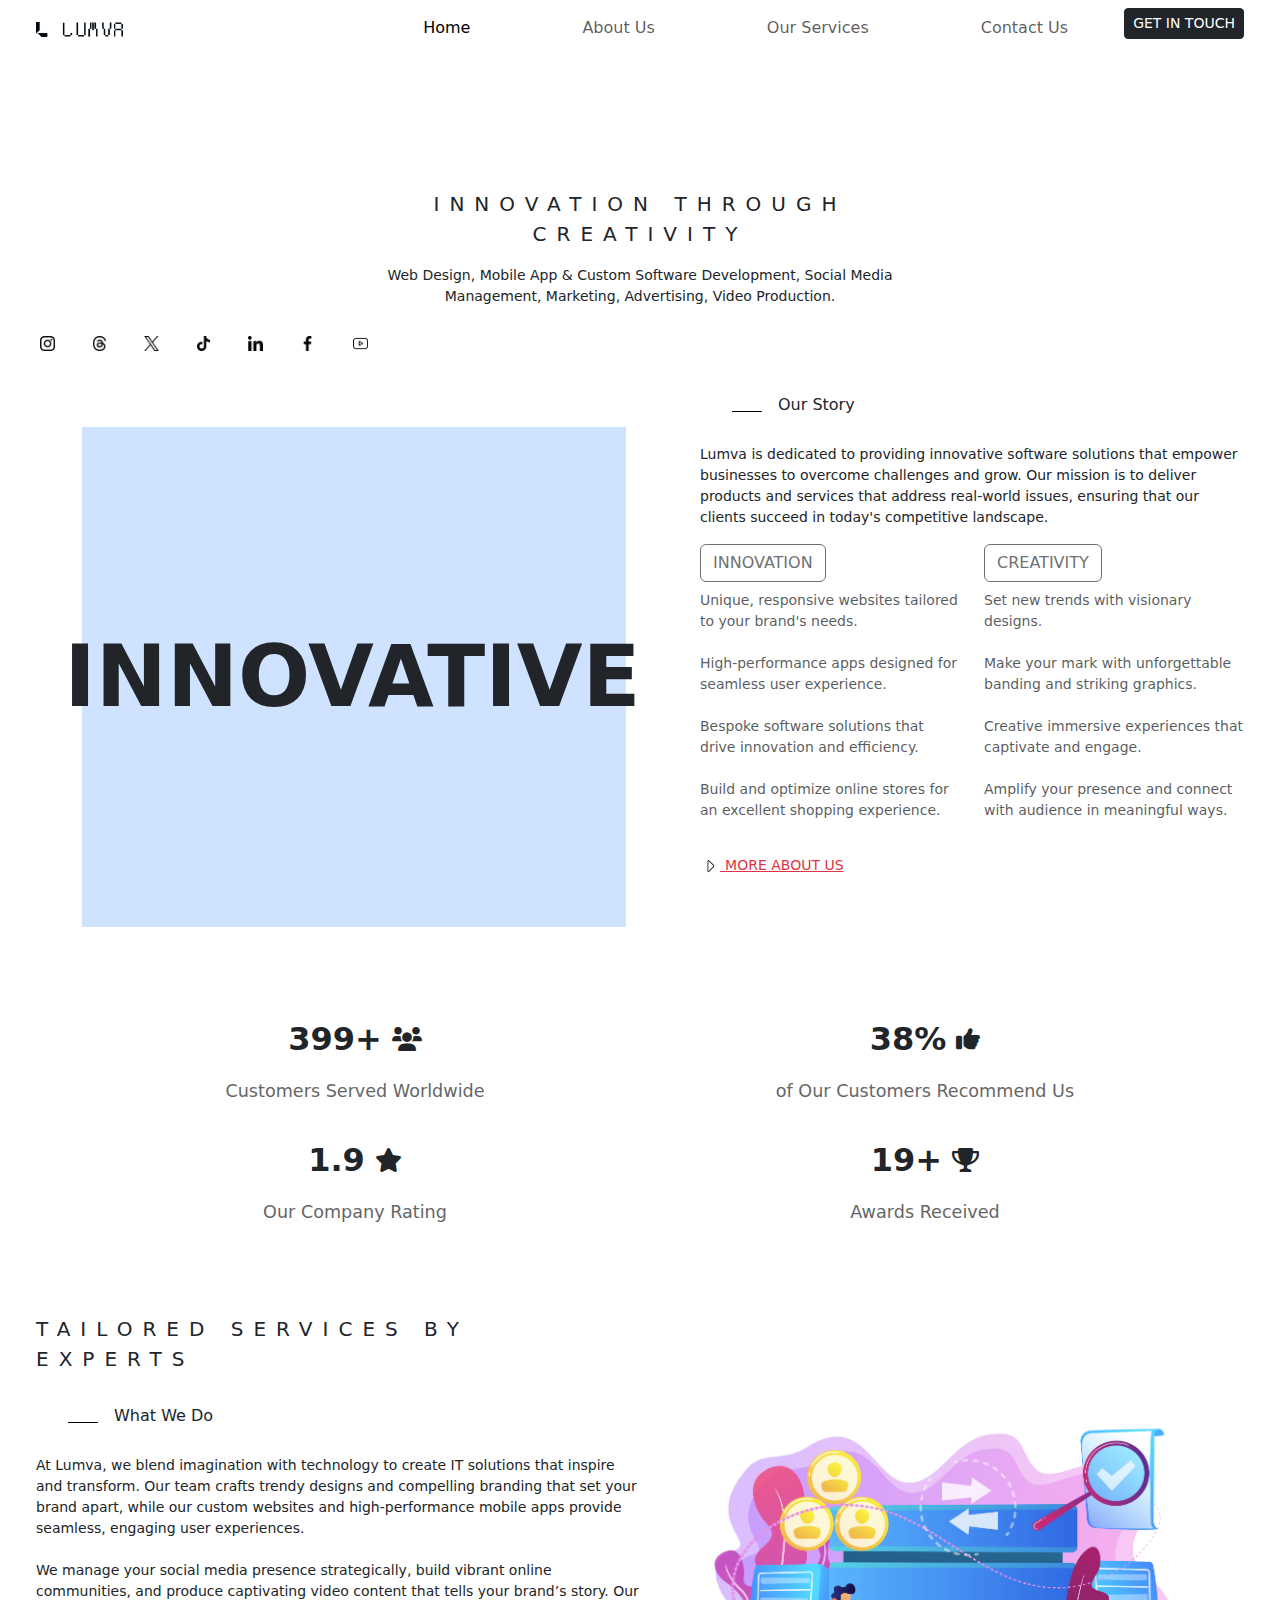
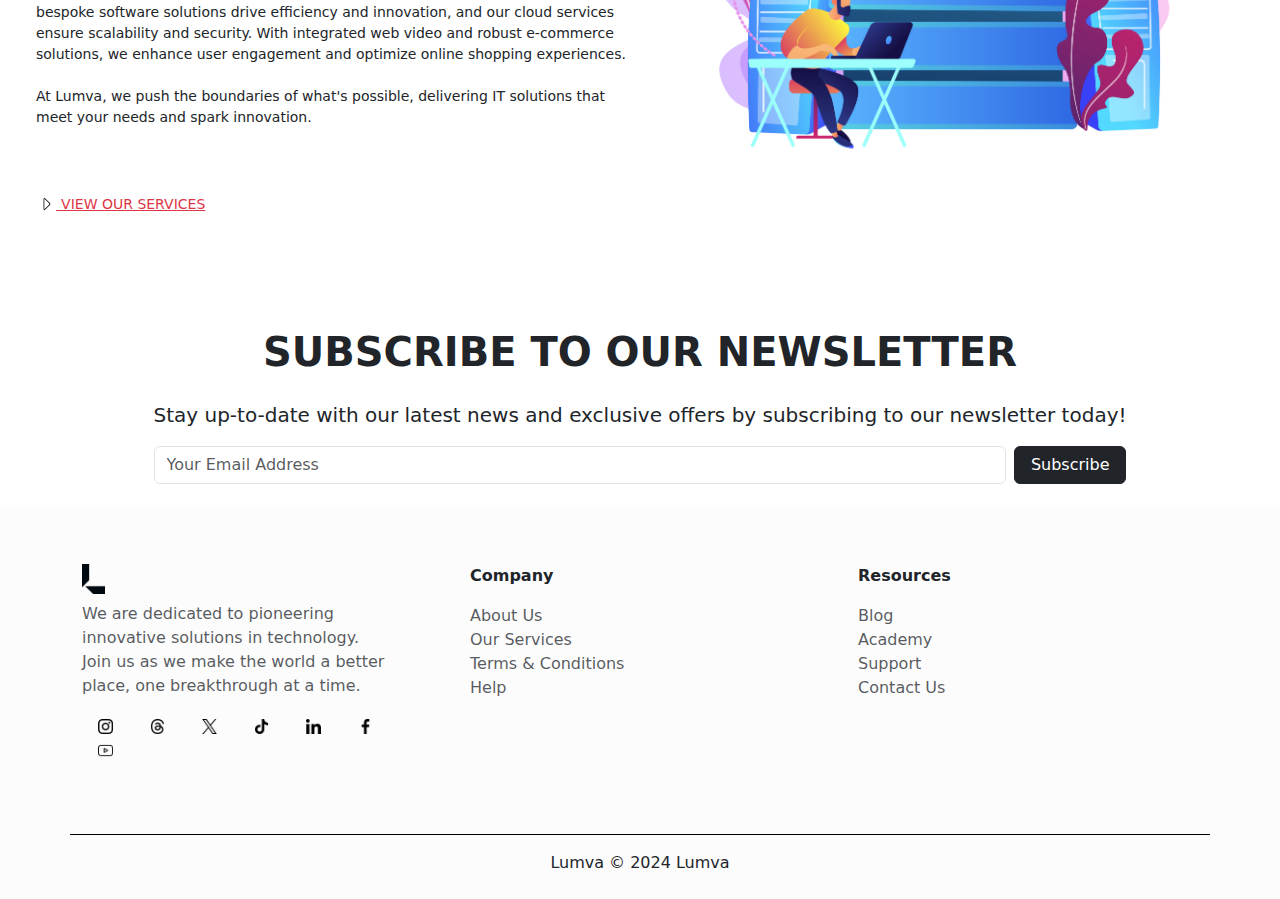
==== index.html @ ee1da712 "Lumva" ====
<!DOCTYPE html>
<html lang="en">
<head>
    <meta charset="UTF-8">
    <meta name="viewport" content="width=device-width, initial-scale=1.0">
    <link rel="stylesheet" href="bootstrap.min.css">
    <link href="https://fonts.googleapis.com/css2?family=Poppins:wght@600&display=swap" rel="stylesheet">
    <link rel="stylesheet" href="https://cdnjs.cloudflare.com/ajax/libs/font-awesome/6.0.0-beta3/css/all.min.css">
    <link rel="stylesheet" href="style.css">
    <title>Lumva</title>
</head>
<body>
    <!--navbar-->
    <div class="container-fluid px-sm-4 mb-2">
      <nav class="navbar navbar-expand-lg bg-white fixed-top px-md-4">
        <div class="container-fluid ">
          <a class="navbar-brand" href="index.html">
            <img src="assets/logo and name.png" alt="brand name and logo" height="15">
          </a>
          <button class="navbar-toggler" type="button" data-bs-toggle="collapse" data-bs-target="#navbarNavDropdown" aria-controls="navbarNavDropdown" aria-expanded="false" aria-label="Toggle navigation">
            <span class="navbar-toggler-icon"></span>
          </button>
          <div class="collapse navbar-collapse" id="navbarNavDropdown">
            <ul class="navbar-nav ms-auto">
              <li class="nav-item px-5">
                <a class="nav-link active" aria-current="page" href="index.html">Home</a>
              </li>
              <li class="nav-item px-5">
                <a class="nav-link" href="about-us.html">About Us</a>
              </li>
              <li class="nav-item px-5">
                <a class="nav-link" href="our-services.html">Our Services</a>
              </li>
              <li class="nav-item px-5">
                <a class="nav-link" href="contact-us.html">Contact Us</a>
              </li>
              <li class="nav-item">
                <button type="button" class="btn btn-dark btn-sm mx-auto d-block" data-bs-toggle="modal" data-bs-target="#staticBackdrop">GET IN TOUCH</button>
              </li>
            </ul>
          </div>
        </div>
      </nav>
    </div>
      <!--showcase-->
    <div class="container-fluid overflow-hidden d-flex justify-content-center video-container">
      <div class="row justify-content-center">
        <div class="col-12">
          <video autoplay loop muted>
            <source src="video/awake.mp4" >
          </video>
        </div>
      </div>
    </div>
      <!--intro-->
    <div class="container-fluid  px-2 bg-white">
        <div class="row  justify-content-center text-center">
            <div class="col-6">
                <div class="container pb-2 pt-4">
                    <p class= "letter-spaced lead pb-0">INNOVATION THROUGH CREATIVITY</p>
                    <p class="small">Web Design, Mobile App & Custom Software Development, Social Media Management, Marketing, Advertising, Video Production.</p>
                </div>
            </div>
        </div>
    </div>
      <!--social media links-->
    <div class="container-fluid px-4">
        <div>
          <a href="https://www.instagram.com/trylumva?igsh=ODczd3Z4dXUzbmZ5&utm_source=qr" target="_blank"><img src="assets/instagram.png" alt="" height="15" class="mx-3"></a>
          <a href="https://www.threads.net/@trylumva?xmt=AQGzR6qqSWVgj0w0QGnYTeWyoGeL_ZUQqvlwGbc116IPmMg" target="_blank"><img src="assets/threads.png" alt="" height="15" class="mx-3"></a>
          <a href="https://x.com/trylumva?s=21" target="_blank"><img src="assets/twitter.png" alt="" height="15" class="mx-3"></a>
          <a href="" target="_blank"><img src="assets/tik-tok.png" alt=""height="15" class="mx-3"></a>
          <a href="" target="_blank"><img src="assets/linkedin.png" alt="" height="15" class="mx-3"></a>
          <a href="" target="_blank"><img src="assets/facebook.png" alt="" height="15" class="mx-3"></a>
          <a href="" target="_blank"><img src="assets/youtube.png" alt="" height="15"class="mx-3"></a>
        </div>
    </div>
    <!--about-us-->
    <div class="container-fluid p-4">
      <div class="row g-1">
        <div class="col-md  p-5 d-flex">
          <div class="container-fluid">
            <div id="wordContainer" class="bg-primary-subtle">
              <div class="container">
                <span id="word1" class="word text-dark fw-bolder"></span>
                <span id="word2" class="word text-dark fw-bolder"></span>
              </div>
            </div>
          </div>
        </div>
        <div class="col-md">
          <div class="container-fluid">
            <div class="d-flex p-3">
              <div class="line m-3"></div>
              <h6 class="m-0">Our Story</h6>
            </div>
            <div>
              <p class="small">Lumva is dedicated to providing innovative software solutions that empower businesses to overcome challenges and grow. Our mission is to deliver products and services that address real-world issues, ensuring that our clients succeed in today's competitive landscape.</p>
            </div>
            <div class="row">
              <div class="col first-home-ani">
                <button type="button" class="btn btn-outline disabled">INNOVATION</button>
                <P class="small text-muted py-2">
                  Unique, responsive websites tailored to your brand's needs. <br><br>
                  High-performance apps designed for seamless user experience. <br><br>
                  Bespoke software solutions that drive innovation and efficiency. <br><br>
                  Build and optimize online stores for an excellent shopping experience.
                </P>
              </div>
              <div class="col second-home-ani">
                <button type="button" class="btn btn-outline disabled">CREATIVITY</button>
                <P class="small text-muted py-2">
                  Set new trends with visionary designs. <br><br>
                  Make your mark with unforgettable banding and striking graphics. <br><br>
                  Creative immersive experiences that captivate and engage. <br><br>
                  Amplify your presence and connect with audience in meaningful ways.
                </P>
              </div>
            </div>
            <div class="py-2">
                  <a href="about-us.html" class="link-danger link-offset-2"><img src="assets/caret-right.png" alt="" height="20">
                    <p class="small d-inline">
                      MORE ABOUT US
                    </p>
                  </a>
            </div>
          </div>
        </div>
      </div>
    </div>
    <!--numbers-->
    <div class="container pb-5">
      <div class="row">
          <div class="col-lg-6 col-md-6 col-sm-12 stat py-3">
              <div class="stat-content">
                  <div class="number" data-target="1000">0</div><div class="symbol">+</div>
                  <i class="fas fa-users"></i>
              </div>
              <div class="stat-divider"></div>
              <div class="description">Customers Served Worldwide</div>
          </div>
          <div class="col-lg-6 col-md-6 col-sm-12 stat py-3">
              <div class="stat-content">
                  <div class="number" data-target="97">0</div><div class="symbol">%</div>
                  <i class="fas fa-thumbs-up"></i>
              </div>
              <div class="stat-divider"></div>
              <div class="description">of Our Customers Recommend Us</div>
          </div>
      </div>
      <div class="row">
          <div class="col-lg-6 col-md-6 col-sm-12 stat py-3">
              <div class="stat-content">
                  <div class="number" data-target="4.8">0</div>
                  <i class="fas fa-star"></i>
              </div>
              <div class="stat-divider"></div>
              <div class="description">Our Company Rating</div>
          </div>
          <div class="col-lg-6 col-md-6 col-sm-12 stat py-3">
              <div class="stat-content">
                  <div class="number" data-target="50">0</div><div class="symbol">+</div>
                  <i class="fas fa-trophy"></i>
              </div>
              <div class="stat-divider"></div>
              <div class="description">Awards Received</div>
          </div>
      </div>
    </div>
    <!--our services-->
    <div class="container-fluid">
      <div class="row g-0 p-4">
        <div class="col-md">
          <p class="lead letter-spaced">TAILORED SERVICES BY EXPERTS</p>
          <div class="d-flex p-3">
            <div class="line m-3"></div>
            <h6 class="m-0">What We Do</h6>
          </div>
          <p class="small">At Lumva, we blend imagination with technology to create IT solutions that inspire and transform. Our team crafts trendy designs and compelling branding that set your brand apart, while our custom websites and high-performance mobile apps provide seamless, engaging user experiences.
          <br><br>
          We manage your social media presence strategically, build vibrant online communities, and produce captivating video content that tells your brand’s story. Our bespoke software solutions drive efficiency and innovation, and our cloud services ensure scalability and security. With integrated web video and robust e-commerce solutions, we enhance user engagement and optimize online shopping experiences.
          <br><br>
          At Lumva, we push the boundaries of what's possible, delivering IT solutions that meet your needs and spark innovation.</p>
          <div class="py-5">
            <a href="our-services.html" class="link-danger link-offset-3"><img src="assets/caret-right.png" alt="" height="20">
              <p class="small d-inline">
                VIEW OUR SERVICES
              </p>
              </a>
          </div>
        </div>
        <div class="col-md my-auto">
          <img src="assets/tech.jpg" alt="" class="img-fluid">
        </div>
      </div>
    </div>
    <!--blogs and posts-->


    
    
    <!--modals-->
    <!--get in touch-->
  <div class="modal fade" id="staticBackdrop" data-bs-backdrop="static" data-bs-keyboard="false" tabindex="-1" aria-labelledby="staticBackdropLabel" aria-hidden="true">
    <div class="modal-dialog">
      <div class="modal-content">
        <div class="modal-header">
          <img src="assets/name.png" alt="brand name" height="20">
          <button type="button" class="btn-close" data-bs-dismiss="modal" aria-label="Close"></button>
        </div>
        <div class="modal-body">
          <p class="lead">Have a project idea?</p> 
          <p class="h3 text-dark">Let's discuss it together.</p>
          <p class="small">We're always open to new opportunities. Feel free to drop me a line if having any question or projects.</p>

          <div class="row mb-3">
            <div class="col">
              <label for="first-name" class="form-label">First name:</label>
              <input type="text" class="form-control" id="first-name" placeholder="First name" required>
            </div>
            <div class="col">
              <label for="last-name" class="form-label">Last name:</label>
              <input type="text" class="form-control" id="last-name" placeholder="Last name" required>
            </div>
          </div>

          <label for="GIT-email" class="form-label">Your Email Address:</label>
          <input type="email" class="form-control" id="GIT-email" placeholder="e.g lumva@example.com" required>

          <div class="mb-3">
            <label for="GIT-message" class="form-label">Your Message:</label>
            <textarea class="form-control" id="GIT-message" rows="3" required></textarea>
          </div>

          <div class="form-check">
            <input class="form-check-input" type="checkbox" value="" id="checkbox" required>
            <label class="form-check-label" for="checkbox">
              By clicking the button you agree to our terms and conditions.
            </label>
          </div>
        </div>
        <div class="modal-footer">
          <button type="button" class="btn btn-dark px-5">Send Message</button>
        </div>
      </div>
    </div>
  </div>
  <!--newsletter-->
        <div class="modal fade" id="newsletter-modal" data-bs-backdrop="static" data-bs-keyboard="false" tabindex="-1" aria-labelledby="newsletter-modalLabel" aria-hidden="true">
          <div class="modal-dialog">
            <div class="modal-content">
              <div class="modal-header">
                <button type="button" class="btn-close" data-bs-dismiss="modal" aria-label="Close"></button>
              </div>
              <p class="lead text-center pt-5">SUBSCRIBE TO OUR NEWSLETTER!</p>
              <div class="modal-body">
                <div class="row align-content-center justify-content-evenly">
                  <div class="col-5 pt-2">
                    <img src="assets/newsletter.jpg" alt="" class="img-fluid">
                  </div>
                  <div class="col-7">
                    <p class="small text-muted">Subscribe to our newsletter and don't miss any news. <br>
                      Get special offers, discounts, promotions and more. <br>
                      Our newsletter is sent once a week, on fridays.
                    </p>
                    <label for="newsletter-email" class="form-label">Your Email Address:</label>
                    <input type="email" class="form-control" id="newsletter-email" placeholder="e.g lumva@example.com">
                  </div>
                </div>
              </div>
              <div class="modal-footer">
                <button type="button" class="btn btn-dark">Subscribe</button>
              </div>
            </div>
          </div>
        </div>

        <div class="container d-flex justify-content-center text-center py-4">
          <div class="flex-column">
            <h1 class="fw-bolder text-dark py-3">
              SUBSCRIBE TO OUR NEWSLETTER
            </h1>
            <p class="lead">
              Stay up-to-date with our latest news and exclusive offers by subscribing to our newsletter today!
            </p>
              <div class="input-container d-flex">
                  <input type="email" class="form-control" placeholder="Your Email Address">
                  <button type="button" class="btn btn-dark ms-2 px-3">Subscribe</button>
              </div>   
          </div>     
        </div>

  <!--footer-->
  <div class="container-fluid py-2 bg-light-subtle text-dark">
    <div class="container text-center-md">
      <div class="row g-5 py-5">
          <div class="col-md">
              <img class="mb-2" src="assets/logo.png" alt="brand logo" height="30">
              <p class="text-muted">We are dedicated to pioneering innovative solutions in technology. <br>Join us as we make the world a better place, one breakthrough at a time.</p>
              <div>
                <a href="https://www.instagram.com/trylumva?igsh=ODczd3Z4dXUzbmZ5&utm_source=qr" target="_blank"><img src="assets/instagram.png" alt="" height="15" class="mx-3"></a>
                <a href="https://www.threads.net/@trylumva?xmt=AQGzR6qqSWVgj0w0QGnYTeWyoGeL_ZUQqvlwGbc116IPmMg" target="_blank"><img src="assets/threads.png" alt="" height="15" class="mx-3"></a>
                <a href="https://x.com/trylumva?s=21" target="_blank"><img src="assets/twitter.png" alt="" height="15" class="mx-3"></a>
                <a href="" target="_blank"><img src="assets/tik-tok.png" alt=""height="15" class="mx-3"></a>
                <a href="" target="_blank"><img src="assets/linkedin.png" alt="" height="15" class="mx-3"></a>
                <a href="" target="_blank"><img src="assets/facebook.png" alt="" height="15" class="mx-3"></a>
                <a href="" target="_blank"><img src="assets/youtube.png" alt="" height="15"class="mx-3"></a>
              </div>
          </div>
          <div class="col-md">
              <p class="fw-bolder text-dark">Company</p>
              <div class="links">
                <a href="about-us.html" class="text-muted">About Us</a><br>
                <a href="our-services.html" class="text-muted">Our Services</a><br>
                <a href="" class="text-muted">Terms & Conditions</a><br>
                <a href="" class="text-muted">Help</a>
              </div>
          </div>
          <div class="col-md">
              <p class="fw-bolder text-dark">Resources</p>
              <div class="links">
                <a href="" class="text-muted">Blog</a><br>
                <a href="" class="text-muted">Academy</a><br>
                <a href="" class="text-muted">Support</a><br>
                <a href="" class="text-muted">Contact Us</a>
              </div>
          </div>
      </div>
    </div>
    <div class="container text-dark text-center mt-4 copyright">
      <p class="pt-3">Lumva &copy; 2024 Lumva</p>
    </div>
  </div>

    <script src="bootstrap.bundle.min.js"></script>
    <script src="script.js"></script>
    
</body>
</html>
---- style.css ----
.letter-spaced{
    letter-spacing:10px;
}
.line{
  width: 30px;
  height: 1px;
  background-color: black;
}
.video-container{
  width: 100%;
  max-height: 80vh;
}
.image-container {
  position: relative;
  display: inline-block;
  overflow: hidden;
}

.image-container img {
  width: 100%;
  max-height: 100vh;
}
.sec-img {
  width: 100%;
  max-height: 100vh;
}

#wordContainer {
  position: relative;
  width: 100%;
  height: 500px; 
}

.word {
  position: absolute;
  width: 95%;
  height: 100%;
  display: flex;
  align-items: center;
  justify-content: center;
  font-size: 85px;
  opacity: 0;
  transition: opacity 0.5s;
}
.word.show {
  opacity: 1;
}

.stat {
  text-align: center;
  transition: all 0.3s ease;
}
.number, .symbol {
  font-size: 2em;
  font-weight: bold;
  display: inline;
}
.description {
  margin-top: 15px;
  font-size: 1.1em;
  color: #666;
}
.stat-content {
  display: flex;
  justify-content: center;
  align-items: center;
}
.stat-content i {
  margin-left: 10px; /* Space between number/symbol and icon */
  font-size: 1.5em; /* Adjust icon size */
}

.service-item {
  cursor: pointer;
  margin: 10px 0;
}

.service-item.active {
  color: red;
}

.service-description {
  display: none;
}

.service-description.active {
  display: block;
}


@media (min-width: 768px) {
  .service-item {
      border: none;
      font-size: 1.5rem;
  }

  .col-md-8 {
      border-left: 1px solid #000;
  }
  .contact-left {
    border-left: 1px solid #000;
  }
}

.copyright{
  border-top: 1px solid black;
}
.links > a {
  text-decoration: none;
  color: black;
}
.first-home-ani {
  transform: translateY(100%);
  transition: transform 0.5s ease-in-out;
}

.first-home-ani {
  transform: translateY(0);
}
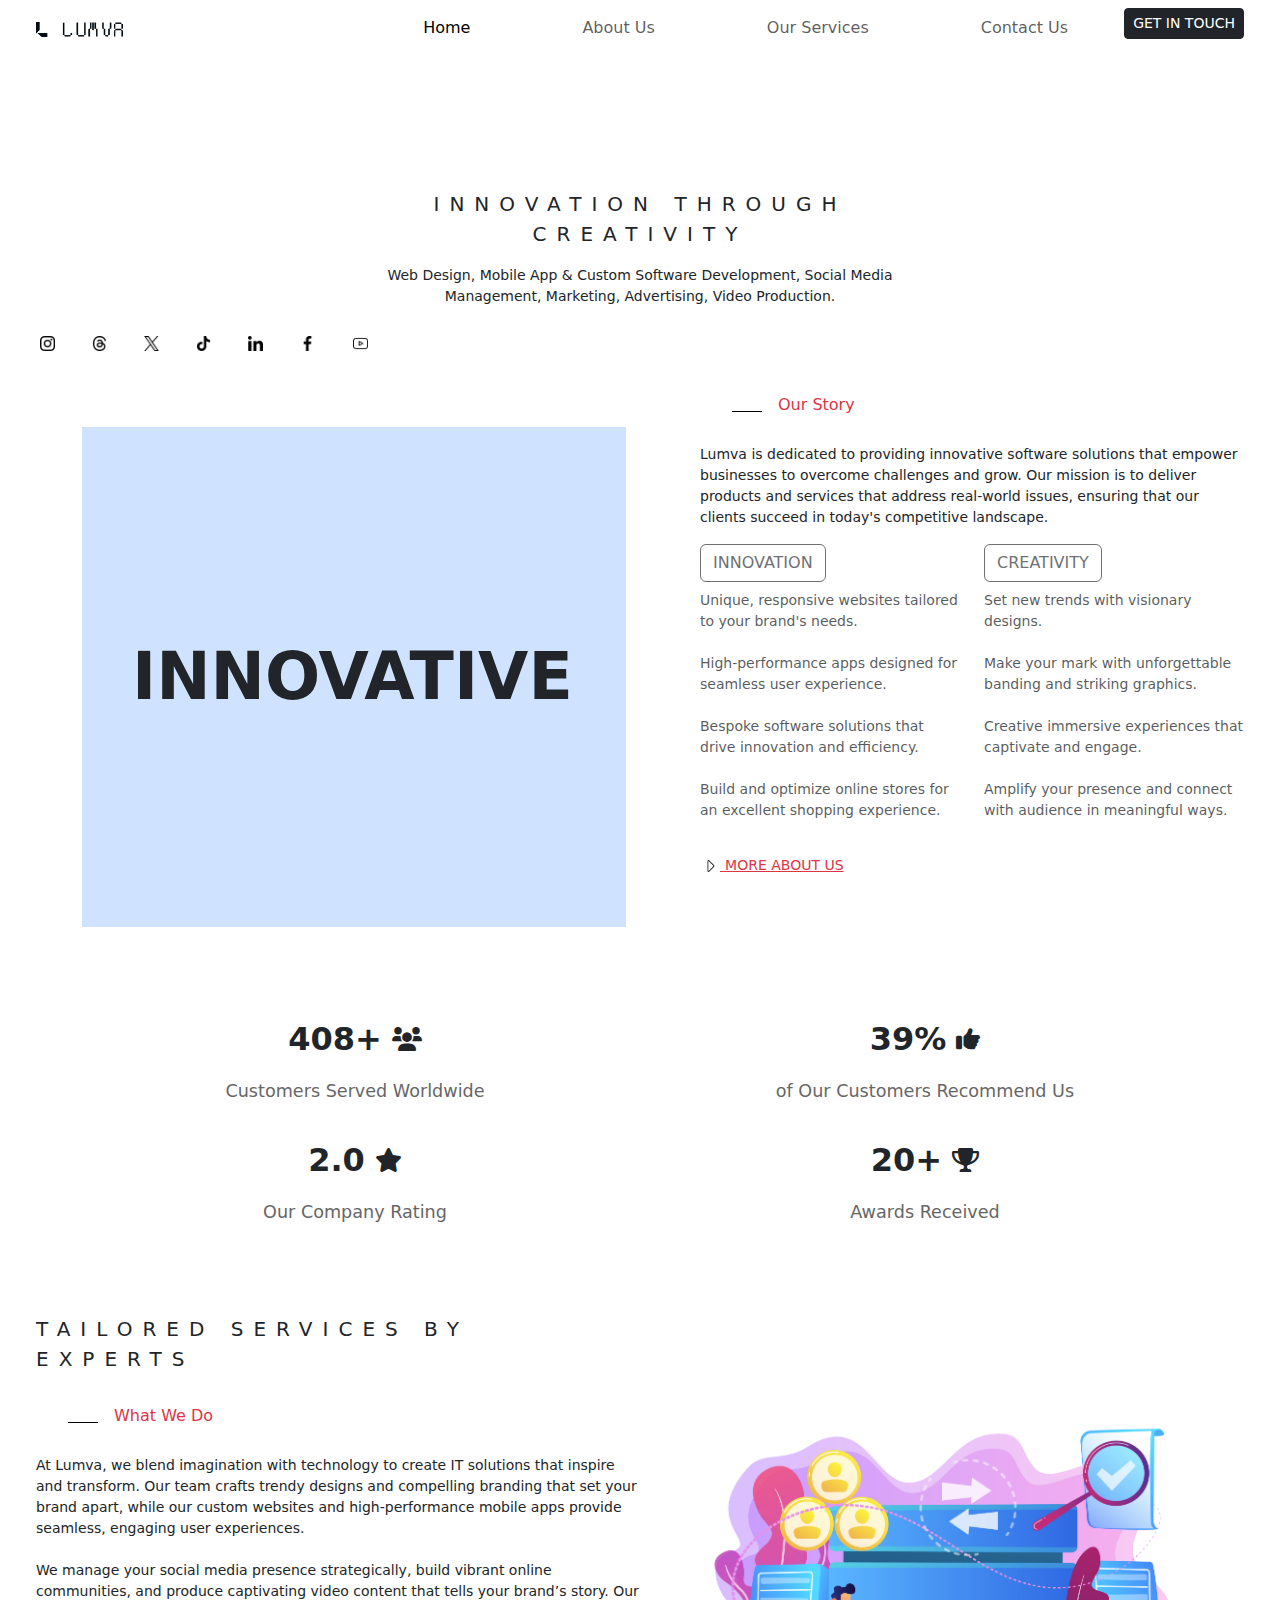
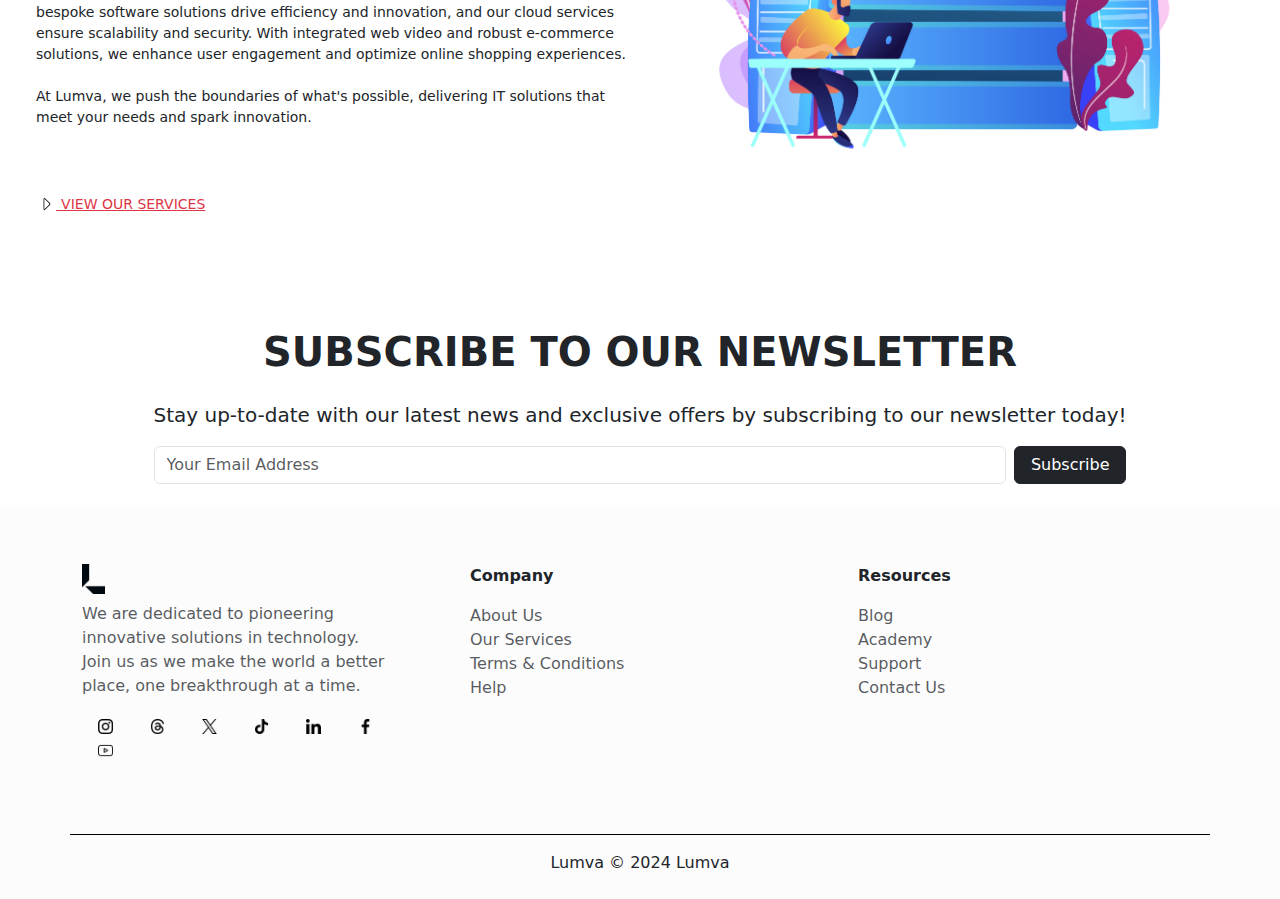
==== commit cabf8f95: "Lumva" ====
--- a/index.html
+++ b/index.html
@@ -92,7 +92,7 @@
           <div class="container-fluid">
             <div class="d-flex p-3">
               <div class="line m-3"></div>
-              <h6 class="m-0">Our Story</h6>
+              <h6 class="m-0 text-danger">Our Story</h6>
             </div>
             <div>
               <p class="small">Lumva is dedicated to providing innovative software solutions that empower businesses to overcome challenges and grow. Our mission is to deliver products and services that address real-world issues, ensuring that our clients succeed in today's competitive landscape.</p>
@@ -174,7 +174,7 @@
           <p class="lead letter-spaced">TAILORED SERVICES BY EXPERTS</p>
           <div class="d-flex p-3">
             <div class="line m-3"></div>
-            <h6 class="m-0">What We Do</h6>
+            <h6 class="m-0 text-danger">What We Do</h6>
           </div>
           <p class="small">At Lumva, we blend imagination with technology to create IT solutions that inspire and transform. Our team crafts trendy designs and compelling branding that set your brand apart, while our custom websites and high-performance mobile apps provide seamless, engaging user experiences.
           <br><br>
--- a/style.css
+++ b/style.css
@@ -38,7 +38,7 @@
   display: flex;
   align-items: center;
   justify-content: center;
-  font-size: 85px;
+  font-size: 65px;
   opacity: 0;
   transition: opacity 0.5s;
 }
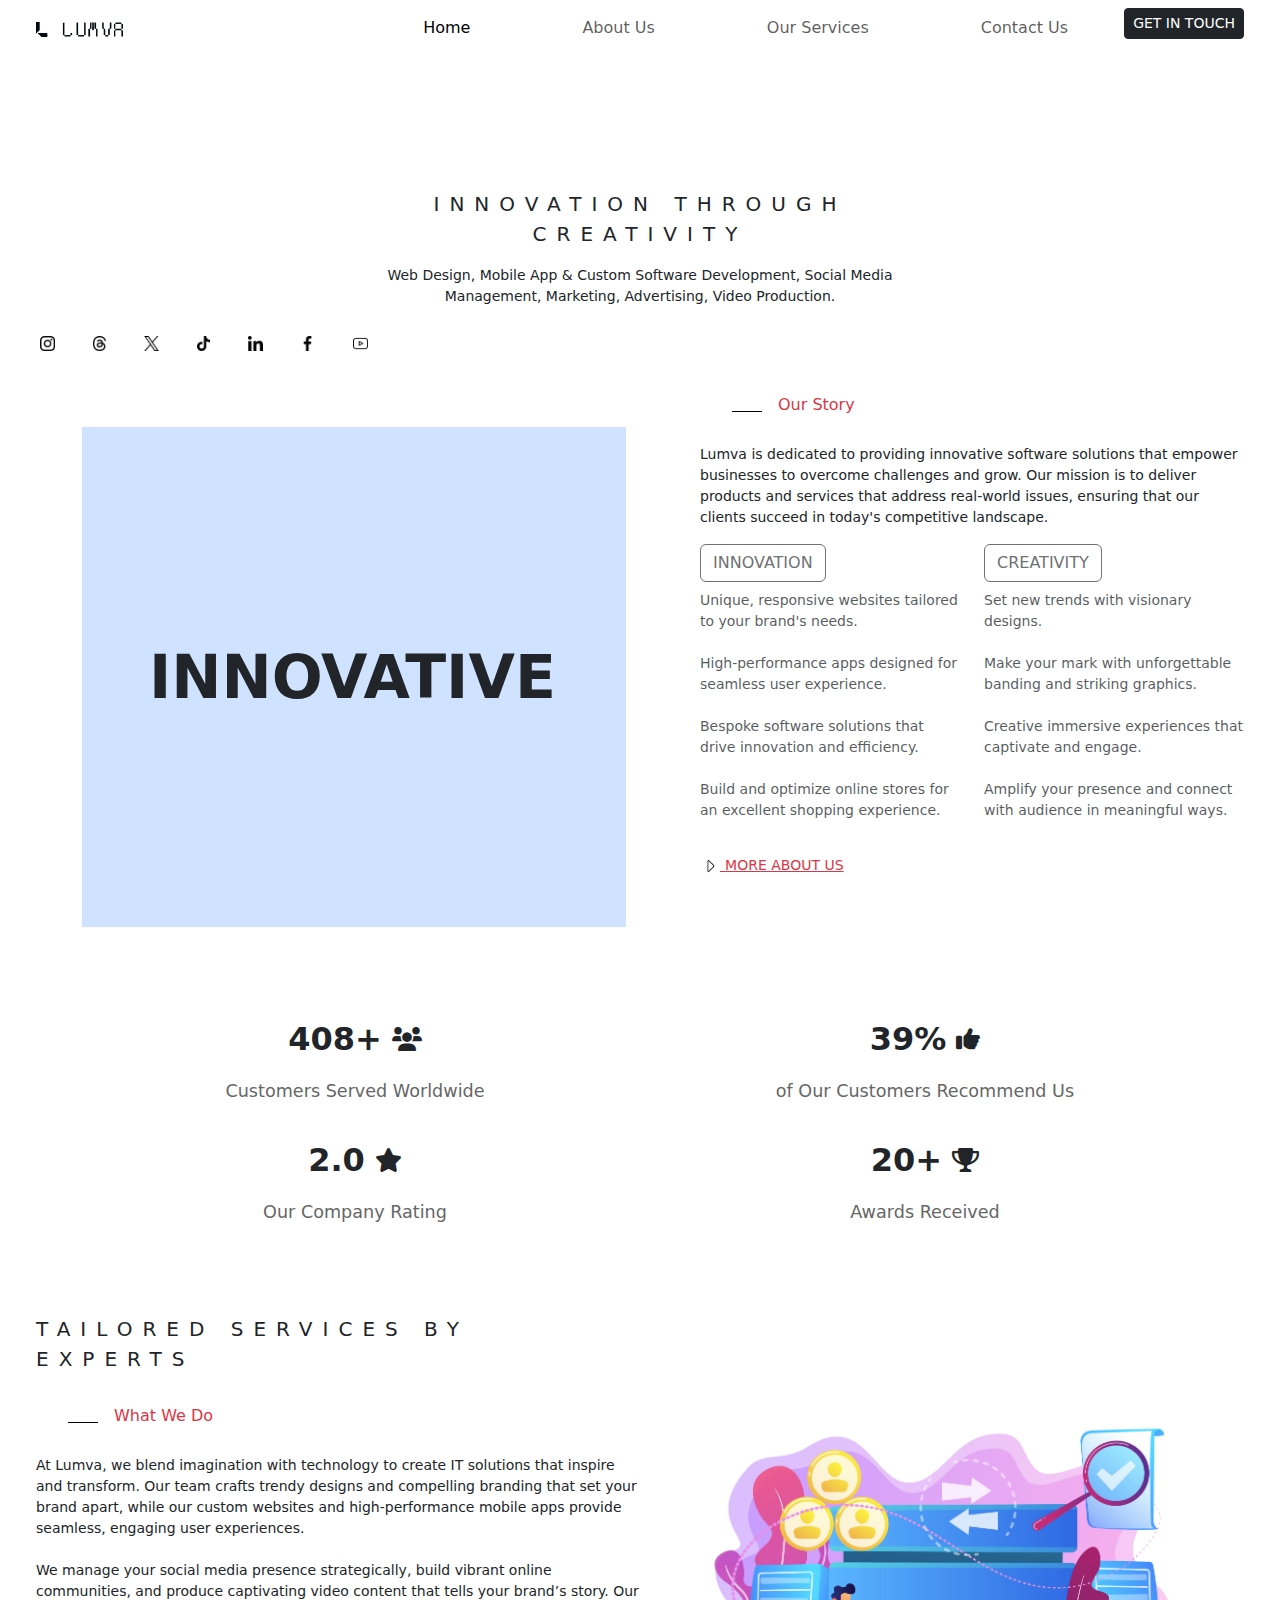
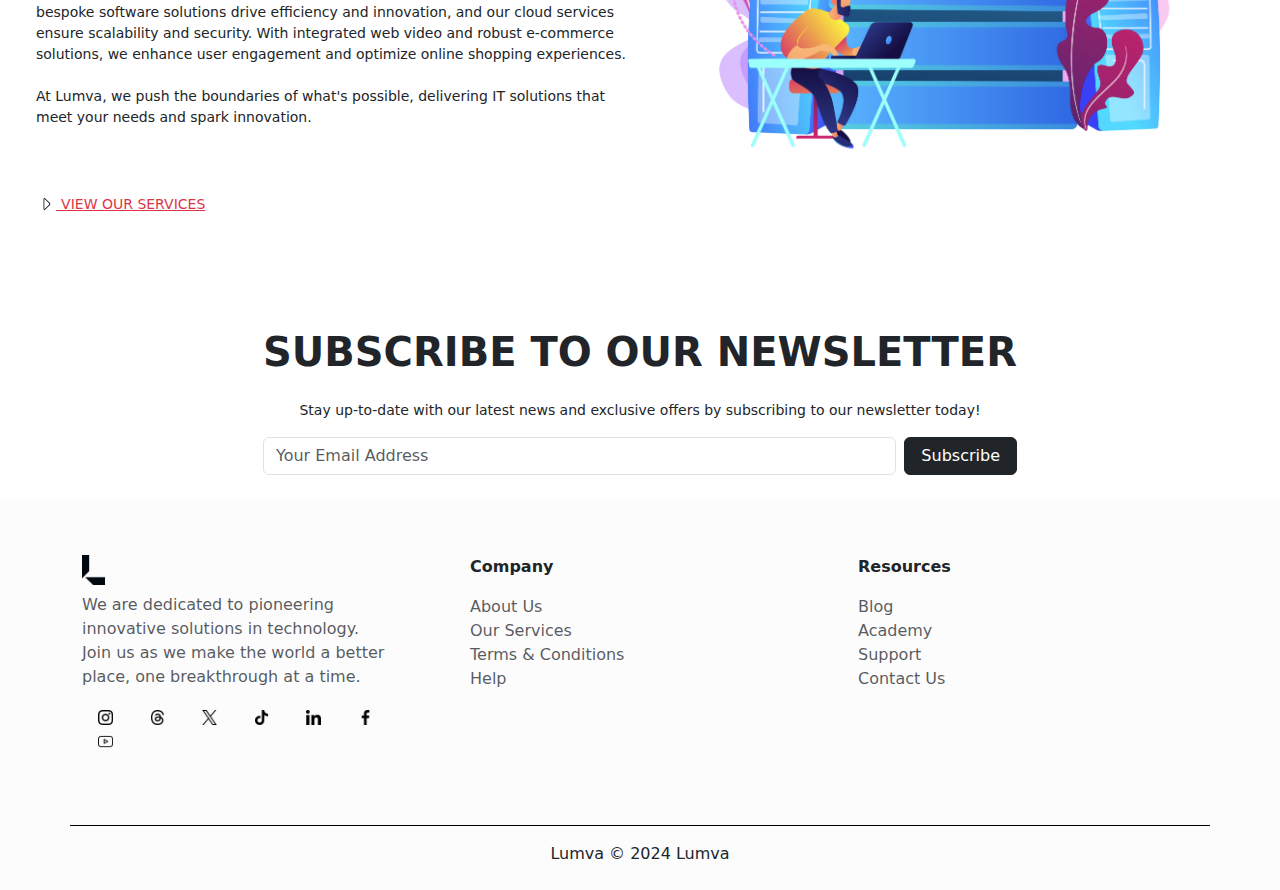
==== commit a3481403: "Lumva" ====
--- a/index.html
+++ b/index.html
@@ -280,7 +280,7 @@
             <h1 class="fw-bolder text-dark py-3">
               SUBSCRIBE TO OUR NEWSLETTER
             </h1>
-            <p class="lead">
+            <p class="small">
               Stay up-to-date with our latest news and exclusive offers by subscribing to our newsletter today!
             </p>
               <div class="input-container d-flex">
--- a/style.css
+++ b/style.css
@@ -38,7 +38,7 @@
   display: flex;
   align-items: center;
   justify-content: center;
-  font-size: 65px;
+  font-size: 60px;
   opacity: 0;
   transition: opacity 0.5s;
 }
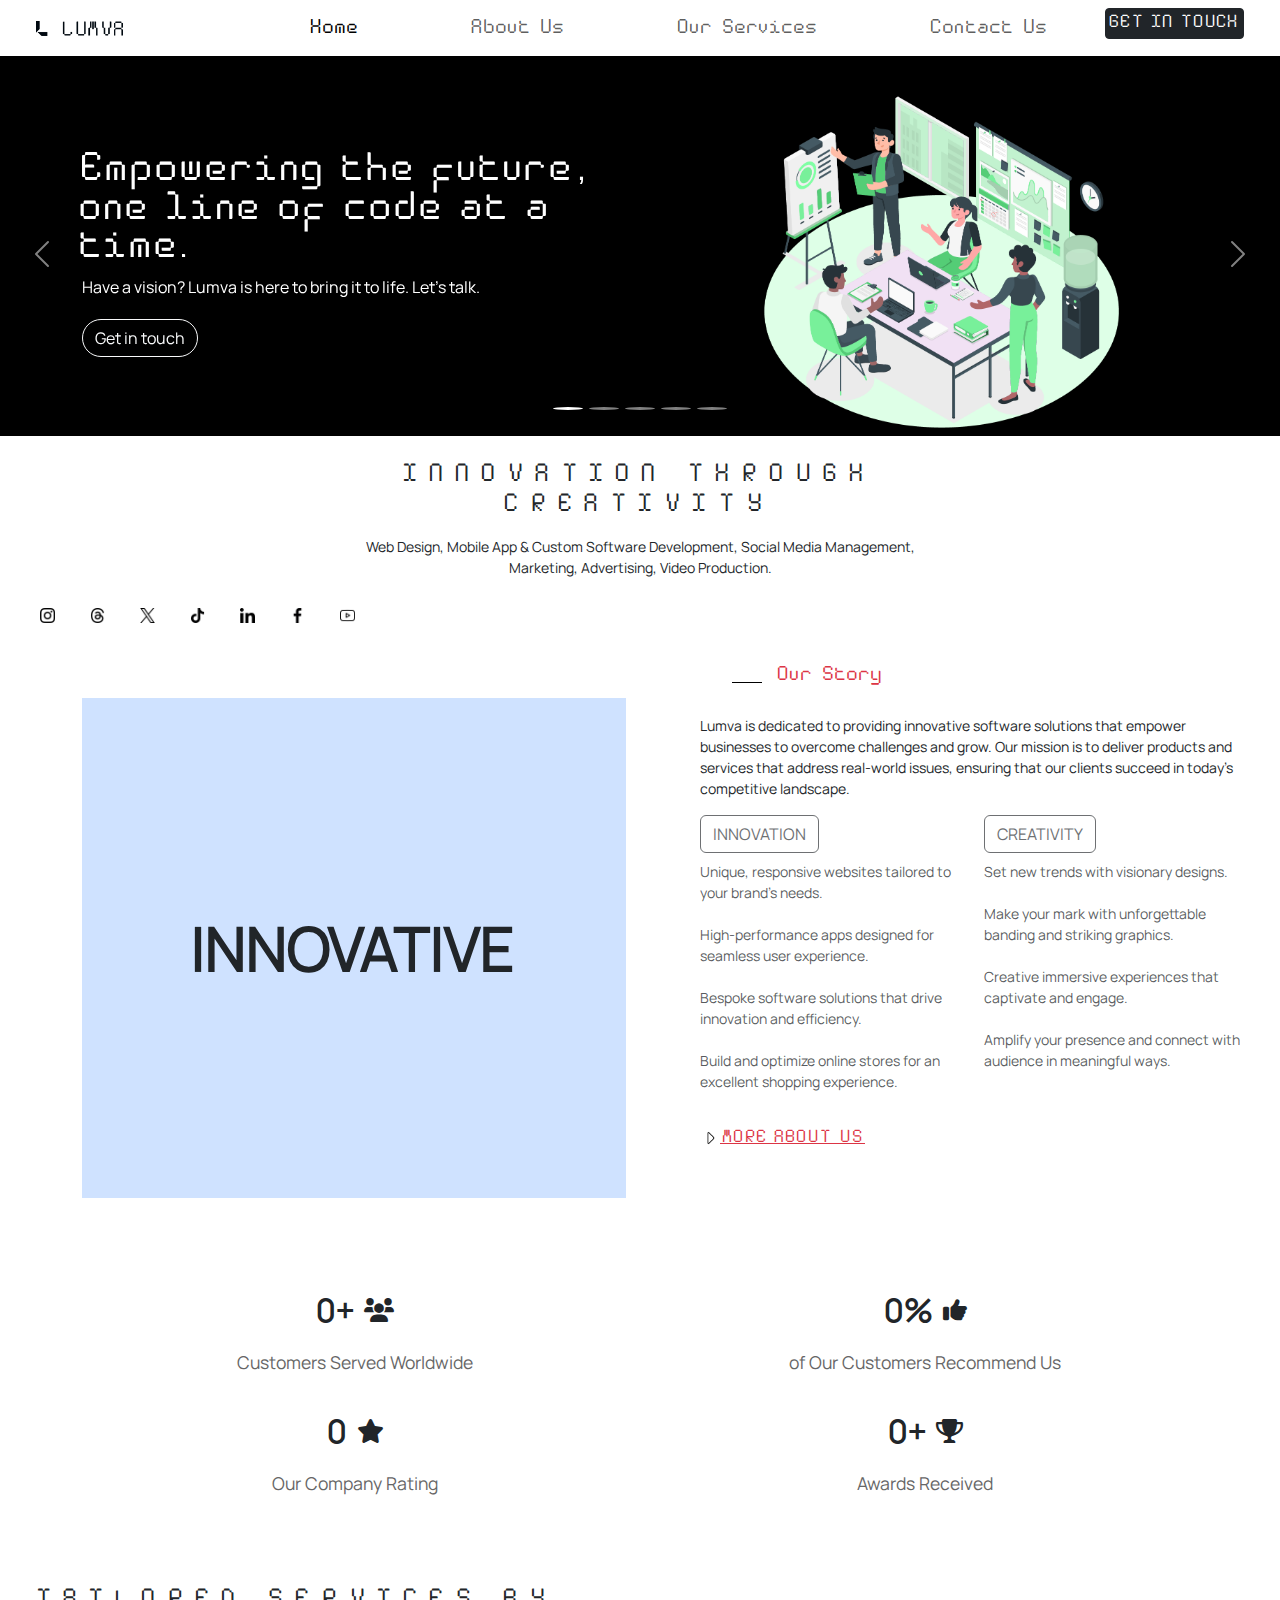
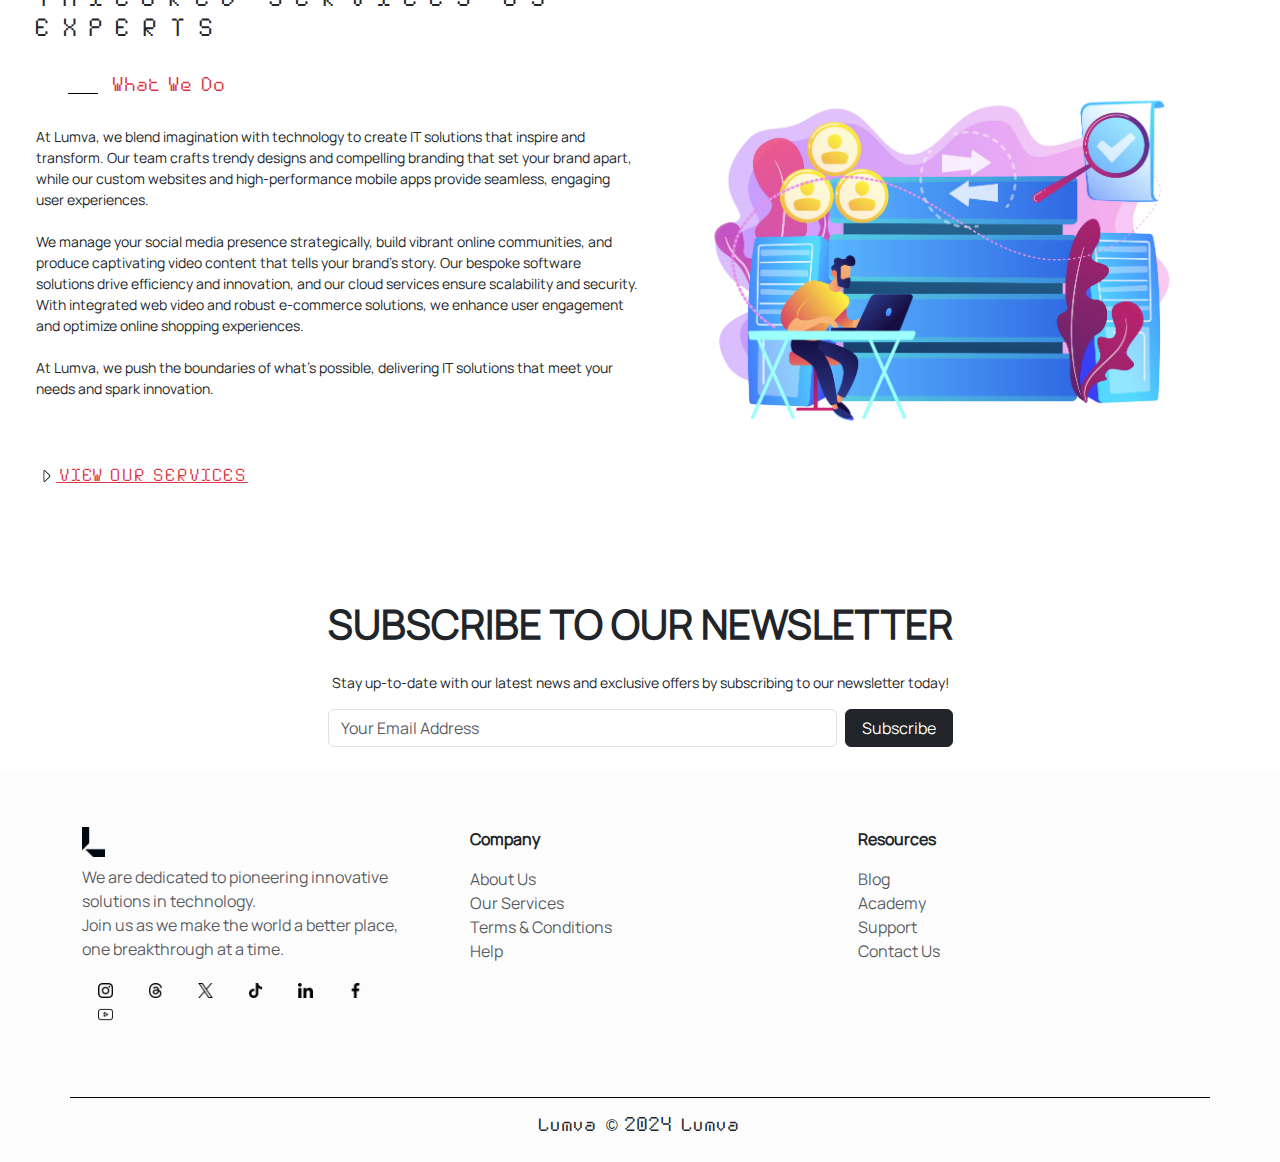
==== commit de954954: "Lumva" ====
--- a/index.html
+++ b/index.html
@@ -4,16 +4,15 @@
     <meta charset="UTF-8">
     <meta name="viewport" content="width=device-width, initial-scale=1.0">
     <link rel="stylesheet" href="bootstrap.min.css">
-    <link href="https://fonts.googleapis.com/css2?family=Poppins:wght@600&display=swap" rel="stylesheet">
     <link rel="stylesheet" href="https://cdnjs.cloudflare.com/ajax/libs/font-awesome/6.0.0-beta3/css/all.min.css">
     <link rel="stylesheet" href="style.css">
     <title>Lumva</title>
 </head>
 <body>
     <!--navbar-->
-    <div class="container-fluid px-sm-4 mb-2">
+    <div class="container-fluid px-sm-4 my-2 brand-font">
       <nav class="navbar navbar-expand-lg bg-white fixed-top px-md-4">
-        <div class="container-fluid ">
+        <div class="container-fluid">
           <a class="navbar-brand" href="index.html">
             <img src="assets/logo and name.png" alt="brand name and logo" height="15">
           </a>
@@ -35,7 +34,7 @@
                 <a class="nav-link" href="contact-us.html">Contact Us</a>
               </li>
               <li class="nav-item">
-                <button type="button" class="btn btn-dark btn-sm mx-auto d-block" data-bs-toggle="modal" data-bs-target="#staticBackdrop">GET IN TOUCH</button>
+                <button type="button" class="btn btn-dark btn-sm mx-auto d-block p-1" data-bs-toggle="modal" data-bs-target="#staticBackdrop">GET IN TOUCH</button>
               </li>
             </ul>
           </div>
@@ -43,21 +42,107 @@
       </nav>
     </div>
       <!--showcase-->
-    <div class="container-fluid overflow-hidden d-flex justify-content-center video-container">
-      <div class="row justify-content-center">
-        <div class="col-12">
-          <video autoplay loop muted>
-            <source src="video/awake.mp4" >
-          </video>
-        </div>
-      </div>
-    </div>
+      <div id="carouselExampleRide" class="carousel slide pt-5 mt-4 bg-black text-white" data-bs-ride="carousel">
+        <div class="carousel-indicators">
+          <button type="button" data-bs-target="#carouselExampleRide" data-bs-slide-to="0" class="active" aria-current="true" aria-label="Slide 1"></button>
+          <button type="button" data-bs-target="#carouselExampleRide" data-bs-slide-to="1" aria-label="Slide 2"></button>
+          <button type="button" data-bs-target="#carouselExampleRide" data-bs-slide-to="2" aria-label="Slide 3"></button>
+          <button type="button" data-bs-target="#carouselExampleRide" data-bs-slide-to="3" aria-label="Slide 4"></button>
+          <button type="button" data-bs-target="#carouselExampleRide" data-bs-slide-to="4" aria-label="Slide 5"></button>
+        </div>
+
+        <div class="carousel-inner">
+          <div class="carousel-item active">
+            <div class="container">
+              <div class="row">
+                <div class="col-md-6 d-flex flex-column justify-content-center">
+                  <h2 class="brand-font">Empowering the future, one line of code at a time.</h2>
+                  <p>Have a vision? Lumva is here to bring it to life. Let's talk.</p>
+                  <button type="button" class="btn btn-outline-light rounded-pill align-self-start mt-1">Get in touch</button>
+                </div>
+                <div class="col-md-6">
+                  <img src="assets/Illustration for webslider-03.png" class="img-fluid" alt="illustration">
+                </div>
+              </div>
+            </div>
+          </div>
+      
+          <div class="carousel-item">
+            <div class="container">
+              <div class="row">
+                <div class="col-md-6 d-flex flex-column justify-content-center">
+                  <h2 class="brand-font">Building smarter solutions for a connected world.</h2>
+                  <p>Let's innovate together. Contact Lumva to discuss your next big project.</p>
+                  <button type="button" class="btn btn-outline-light rounded-pill align-self-start mt-1">Contact us</button>
+                </div>
+                <div class="col-md-6">
+                  <img src="assets/Illustration for webslider-02.png" class="img-fluid" alt="illustration">
+                </div>
+              </div>
+            </div>
+          </div>
+
+          <div class="carousel-item">
+            <div class="container">
+              <div class="row">
+                <div class="col-md-6 d-flex flex-column justify-content-center">
+                  <h2 class="brand-font">Shaping tomorrow with today's technology.</h2>
+                  <p>Need tailored tech solutions? Lumva is just a click away. Let's connect!</p>
+                  <button type="button" class="btn btn-outline-light rounded-pill align-self-start mt-1">Get in touch</button>
+                </div>
+                <div class="col-md-6">
+                  <img src="assets/Illustration for webslider-04.png" class="img-fluid" alt="illustration">
+                </div>
+              </div>
+            </div>
+          </div>
+
+          <div class="carousel-item">
+            <div class="container">
+              <div class="row">
+                <div class="col-md-6 d-flex flex-column justify-content-center">
+                  <h2 class="brand-font">Engineering softwares that drive progress.</h2>
+                  <p>Don't miss out on Lumva's insights and trends. Join our community by subscribing today.</p>
+                  <button type="button" class="btn btn-outline-light rounded-pill align-self-start mt-1">Subscribe to newsletter</button>
+                </div>
+                <div class="col-md-6">
+                  <img src="assets/Illustration for webslider-01.png" class="img-fluid" alt="illustration">
+                </div>
+              </div>
+            </div>
+          </div>
+
+          <div class="carousel-item">
+            <div class="container">
+              <div class="row">
+                <div class="col-md-6 d-flex flex-column justify-content-center">
+                  <h2 class="brand-font">Where innovation meets precision.</h2>
+                  <p>Stay in the loop with Lumva. Suibscribe to our newsletter for the latest in tech and innovation.</p>
+                  <button type="button" class="btn btn-outline-light rounded-pill align-self-start mt-1">Subscribe to newsletter</button>
+                </div>
+                <div class="col-md-6">
+                  <img src="assets/Illustration for webslider-05.png" class="img-fluid" alt="illustration">
+                </div>
+              </div>
+            </div>
+          </div>
+      
+          <button class="carousel-control-prev custom-control" type="button" data-bs-target="#carouselExampleRide" data-bs-slide="prev">
+            <span class="carousel-control-prev-icon" aria-hidden="true"></span>
+            <span class="visually-hidden">Previous</span>
+          </button>
+          <button class="carousel-control-next custom-control" type="button" data-bs-target="#carouselExampleRide" data-bs-slide="next">
+            <span class="carousel-control-next-icon" aria-hidden="true"></span>
+            <span class="visually-hidden">Next</span>
+          </button>
+        </div>
+      </div>
       <!--intro-->
     <div class="container-fluid  px-2 bg-white">
         <div class="row  justify-content-center text-center">
-            <div class="col-6">
+            <div class="col-12 col-md-6">
                 <div class="container pb-2 pt-4">
-                    <p class= "letter-spaced lead pb-0">INNOVATION THROUGH CREATIVITY</p>
+                    <p class= "letter-spaced lead pb-0 brand-font">INNOVATION THROUGH CREATIVITY</p>
                     <p class="small">Web Design, Mobile App & Custom Software Development, Social Media Management, Marketing, Advertising, Video Production.</p>
                 </div>
             </div>
@@ -92,7 +177,7 @@
           <div class="container-fluid">
             <div class="d-flex p-3">
               <div class="line m-3"></div>
-              <h6 class="m-0 text-danger">Our Story</h6>
+              <h6 class="m-0 text-danger brand-font">Our Story</h6>
             </div>
             <div>
               <p class="small">Lumva is dedicated to providing innovative software solutions that empower businesses to overcome challenges and grow. Our mission is to deliver products and services that address real-world issues, ensuring that our clients succeed in today's competitive landscape.</p>
@@ -119,7 +204,7 @@
             </div>
             <div class="py-2">
                   <a href="about-us.html" class="link-danger link-offset-2"><img src="assets/caret-right.png" alt="" height="20">
-                    <p class="small d-inline">
+                    <p class="small d-inline brand-font">
                       MORE ABOUT US
                     </p>
                   </a>
@@ -171,10 +256,10 @@
     <div class="container-fluid">
       <div class="row g-0 p-4">
         <div class="col-md">
-          <p class="lead letter-spaced">TAILORED SERVICES BY EXPERTS</p>
+          <p class="lead letter-spaced brand-font">TAILORED SERVICES BY EXPERTS</p>
           <div class="d-flex p-3">
             <div class="line m-3"></div>
-            <h6 class="m-0 text-danger">What We Do</h6>
+            <h6 class="m-0 text-danger brand-font">What We Do</h6>
           </div>
           <p class="small">At Lumva, we blend imagination with technology to create IT solutions that inspire and transform. Our team crafts trendy designs and compelling branding that set your brand apart, while our custom websites and high-performance mobile apps provide seamless, engaging user experiences.
           <br><br>
@@ -183,7 +268,7 @@
           At Lumva, we push the boundaries of what's possible, delivering IT solutions that meet your needs and spark innovation.</p>
           <div class="py-5">
             <a href="our-services.html" class="link-danger link-offset-3"><img src="assets/caret-right.png" alt="" height="20">
-              <p class="small d-inline">
+              <p class="small d-inline brand-font">
                 VIEW OUR SERVICES
               </p>
               </a>
@@ -327,7 +412,7 @@
           </div>
       </div>
     </div>
-    <div class="container text-dark text-center mt-4 copyright">
+    <div class="container text-dark text-center mt-4 copyright brand-font">
       <p class="pt-3">Lumva &copy; 2024 Lumva</p>
     </div>
   </div>
--- a/style.css
+++ b/style.css
@@ -1,3 +1,43 @@
+@font-face {
+  font-family: 'LAB-Grotesk';
+  src: url('assets/fonts/LAB-Grotesk.otf')
+  format('opentype');
+  font-weight: normal;
+  font-style: normal;
+}
+@font-face {
+  font-family: 'Manrope-VariableFont_wght';
+  src: url('assets/fonts/Manrope-VariableFont_wght.ttf')
+  format('opentype');
+  font-weight: normal;
+  font-style: normal;
+}
+body{
+  font-family:'Manrope-VariableFont_wght', serif ;
+}
+.brand-font{
+  font-family: 'Lab-Grotesk', sans-serif;
+}
+
+.custom-control {
+  width: 5%;
+}
+.carousel-control-prev {
+  left: 10px;
+}
+.carousel-control-next {
+  right: 10px;
+}
+.carousel-indicators button {
+  width: 12px;
+  height: 12px;
+  border-radius: 50%;
+  background-color: rgba(255, 255, 255, 0.5);
+}
+.carousel-indicators .active {
+  background-color: rgba(255, 255, 255, 1);
+}
+
 .letter-spaced{
     letter-spacing:10px;
 }
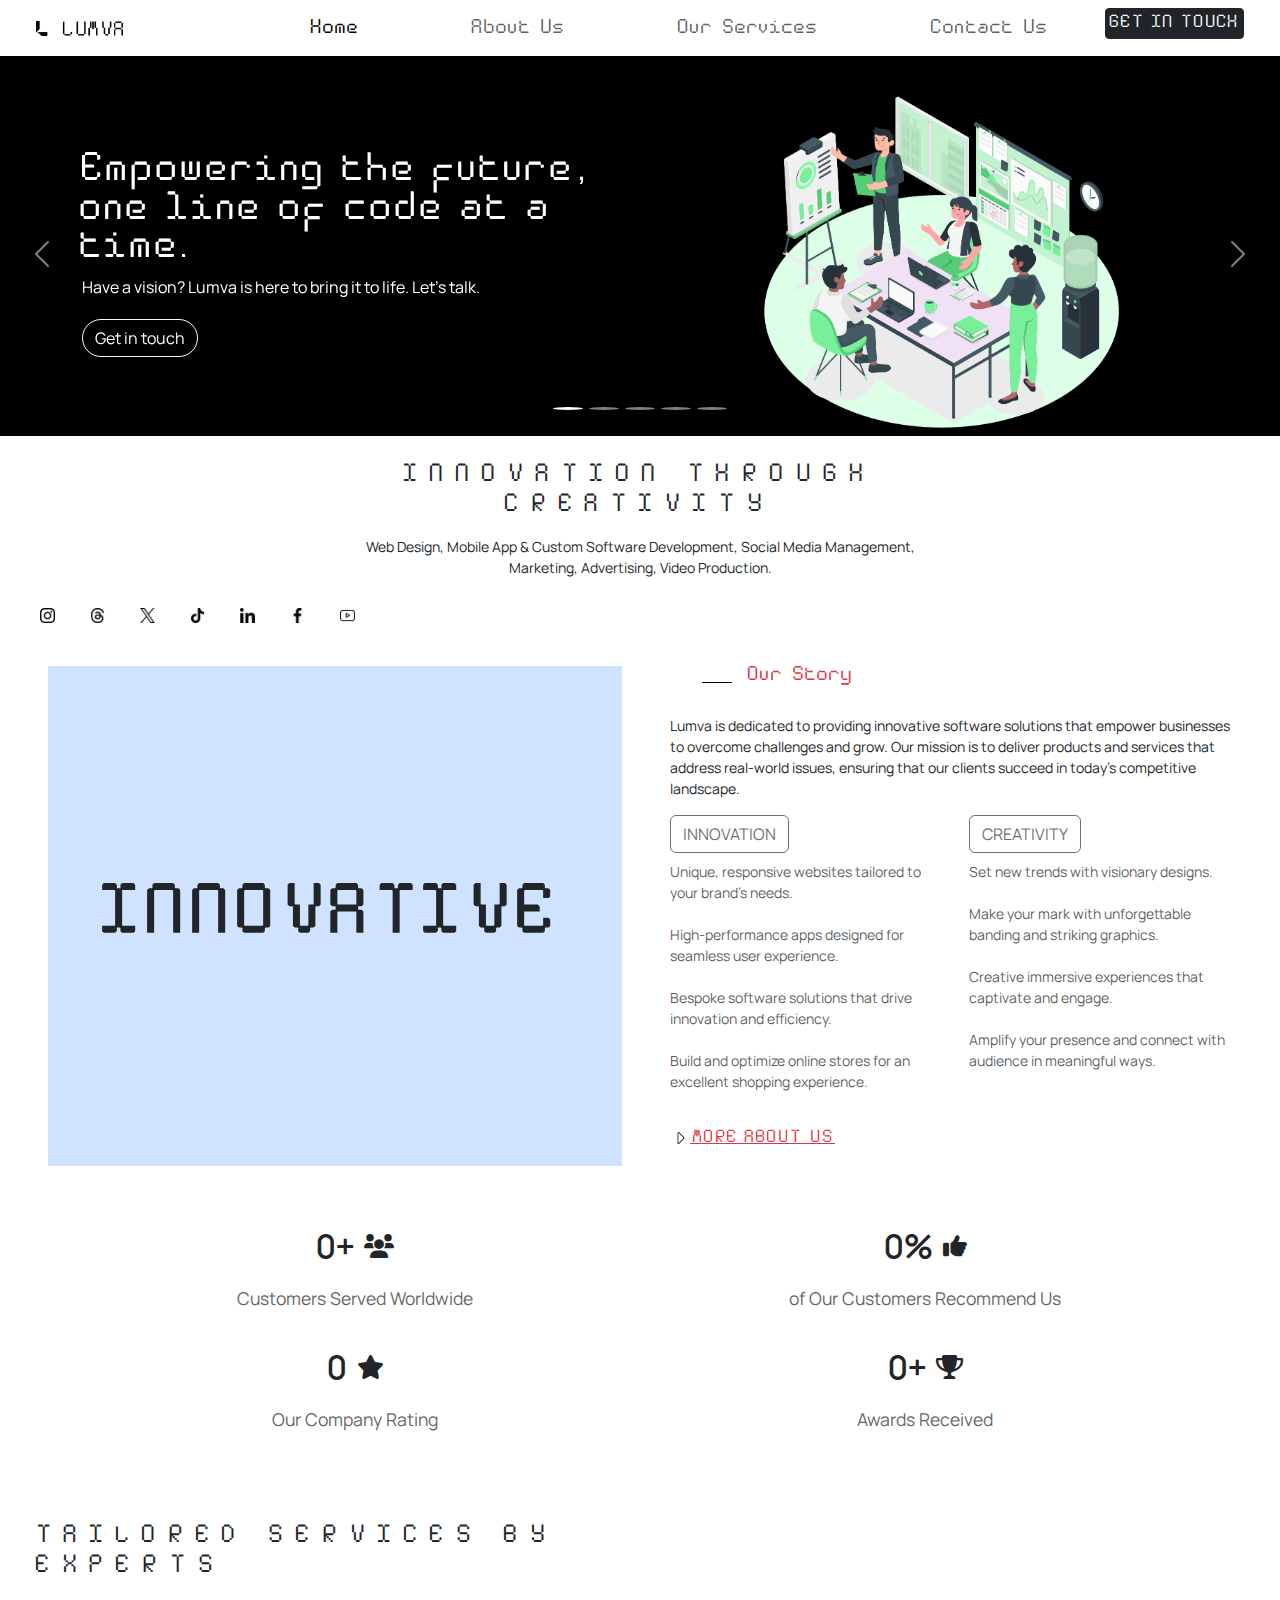
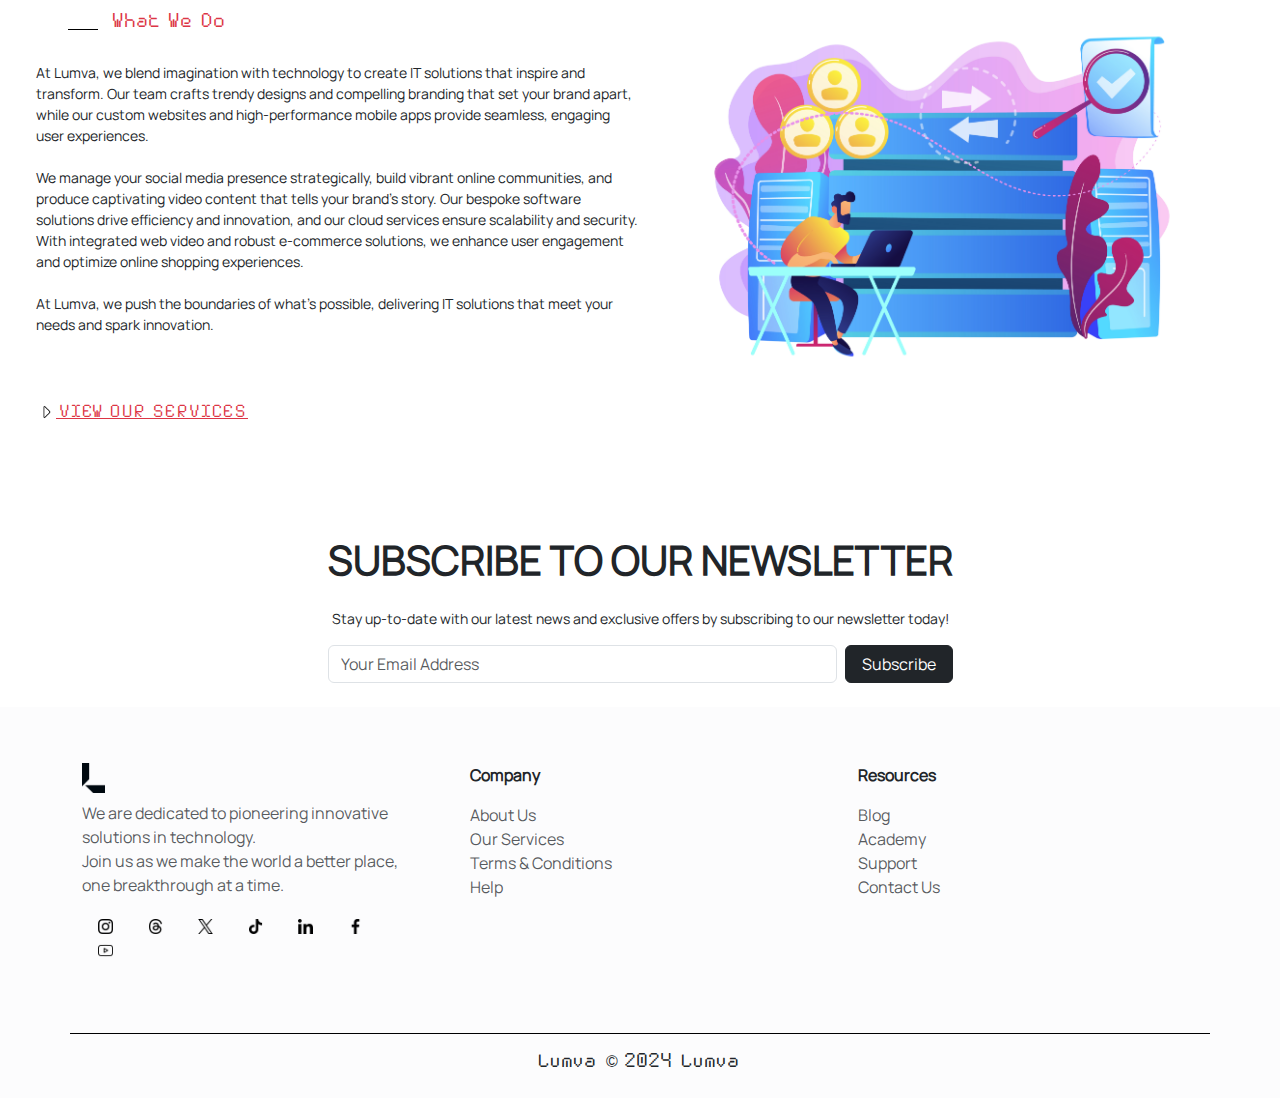
==== commit abbe3cab: "Lumva" ====
--- a/index.html
+++ b/index.html
@@ -162,8 +162,8 @@
     </div>
     <!--about-us-->
     <div class="container-fluid p-4">
-      <div class="row g-1">
-        <div class="col-md  p-5 d-flex">
+      <div class="row">
+        <div class="col-md py-3 ps-4 brand-font">
           <div class="container-fluid">
             <div id="wordContainer" class="bg-primary-subtle">
               <div class="container">
@@ -290,12 +290,12 @@
     <div class="modal-dialog">
       <div class="modal-content">
         <div class="modal-header">
-          <img src="assets/name.png" alt="brand name" height="20">
+          <img src="assets/logo.png" alt="brand name" height="20">
           <button type="button" class="btn-close" data-bs-dismiss="modal" aria-label="Close"></button>
         </div>
         <div class="modal-body">
-          <p class="lead">Have a project idea?</p> 
-          <p class="h3 text-dark">Let's discuss it together.</p>
+          <p class="lead brand-font">Have a project idea?</p> 
+          <p class="h3 text-dar brand-fontk">Let's discuss it together.</p>
           <p class="small">We're always open to new opportunities. Feel free to drop me a line if having any question or projects.</p>
 
           <div class="row mb-3">
--- a/style.css
+++ b/style.css
@@ -78,7 +78,7 @@
   display: flex;
   align-items: center;
   justify-content: center;
-  font-size: 60px;
+  font-size: 55px;
   opacity: 0;
   transition: opacity 0.5s;
 }
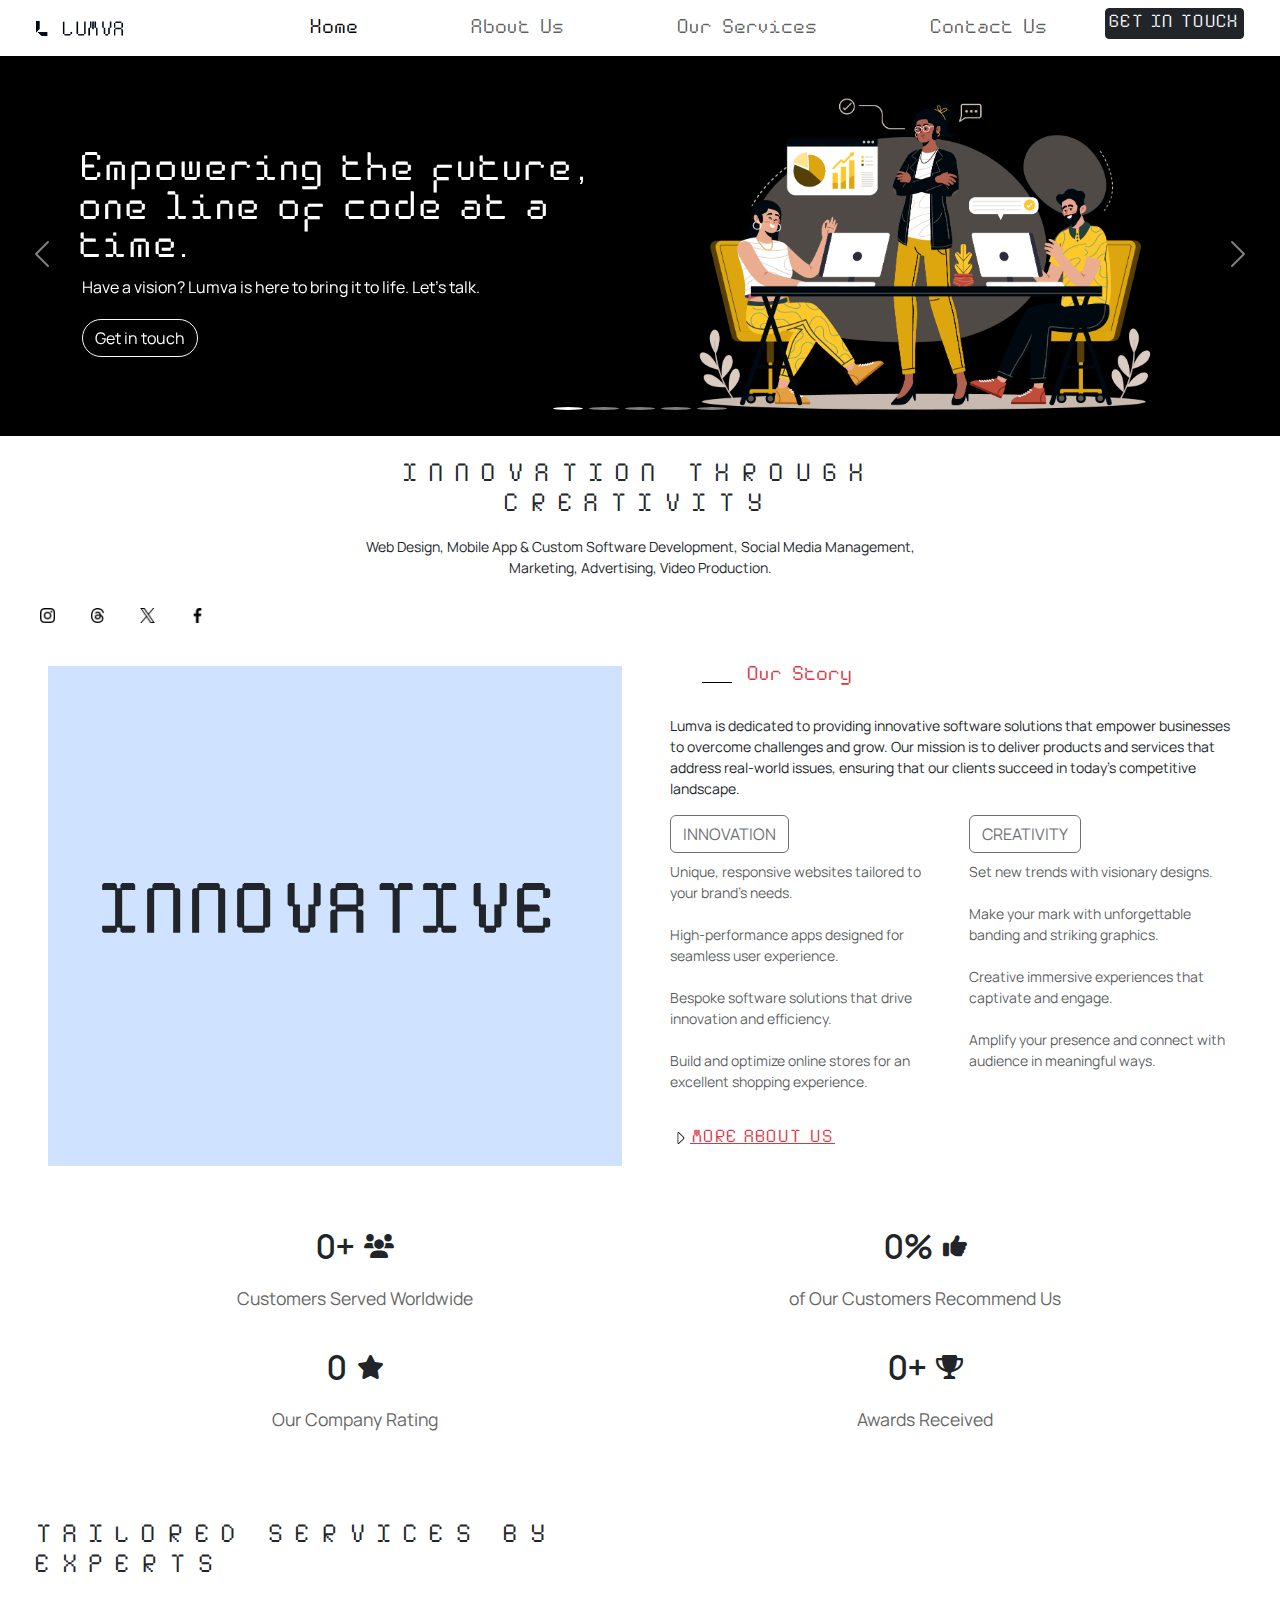
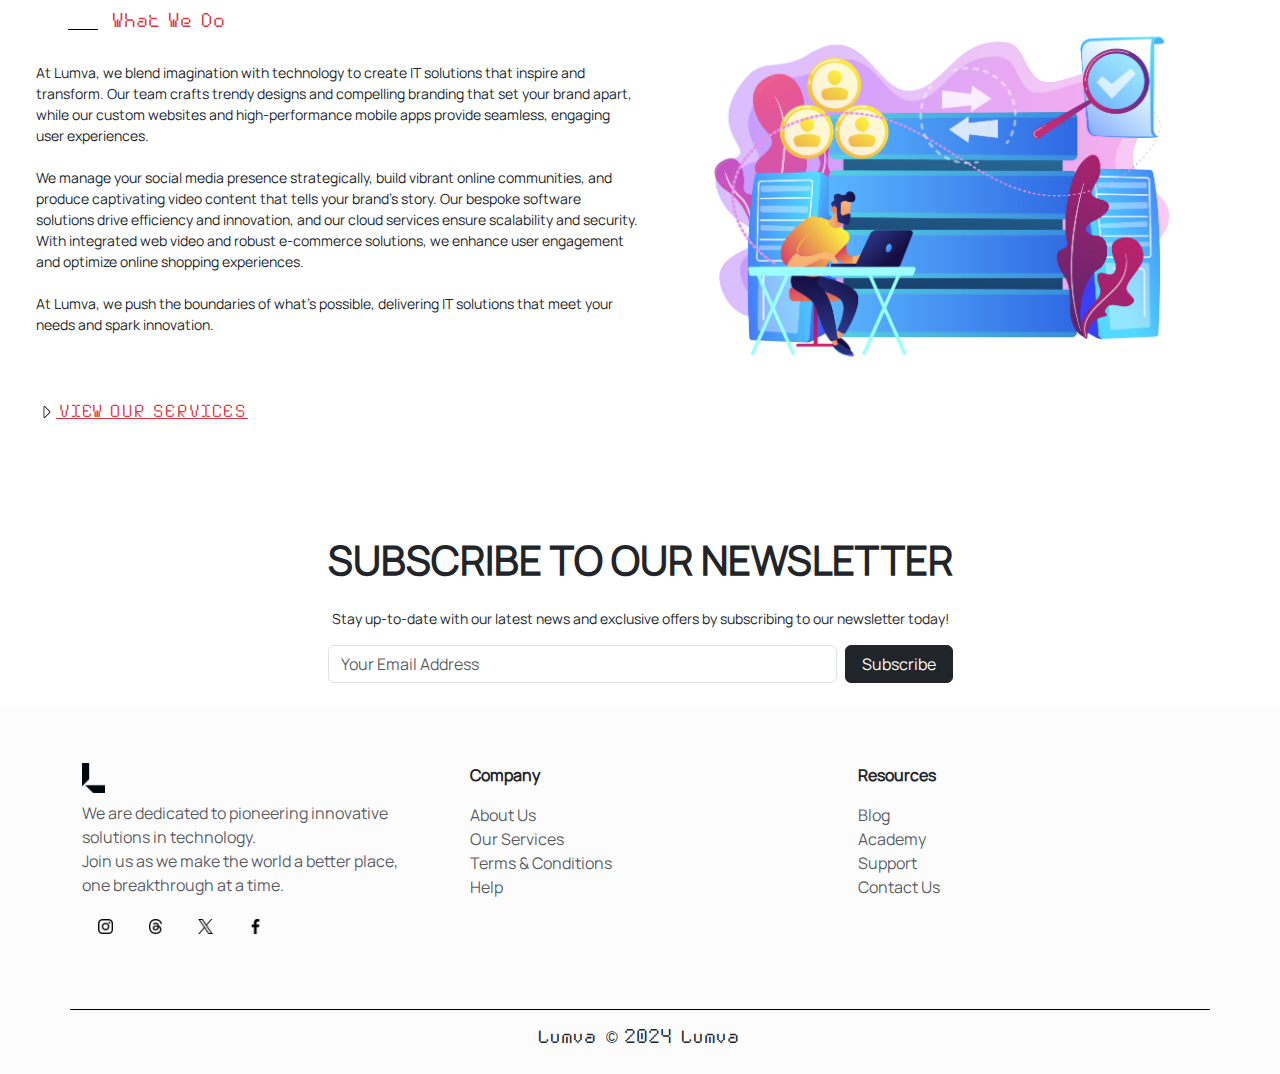
==== commit 1d2c68f7: "lumva" ====
--- a/index.html
+++ b/index.html
@@ -58,7 +58,7 @@
                 <div class="col-md-6 d-flex flex-column justify-content-center">
                   <h2 class="brand-font">Empowering the future, one line of code at a time.</h2>
                   <p>Have a vision? Lumva is here to bring it to life. Let's talk.</p>
-                  <button type="button" class="btn btn-outline-light rounded-pill align-self-start mt-1">Get in touch</button>
+                  <button type="button" class="btn btn-outline-light rounded-pill align-self-start mt-1" data-bs-toggle="modal" data-bs-target="#staticBackdrop">Get in touch</button>
                 </div>
                 <div class="col-md-6">
                   <img src="assets/Illustration for webslider-03.png" class="img-fluid" alt="illustration">
@@ -73,7 +73,7 @@
                 <div class="col-md-6 d-flex flex-column justify-content-center">
                   <h2 class="brand-font">Building smarter solutions for a connected world.</h2>
                   <p>Let's innovate together. Contact Lumva to discuss your next big project.</p>
-                  <button type="button" class="btn btn-outline-light rounded-pill align-self-start mt-1">Contact us</button>
+                  <button type="button" class="btn btn-outline-light rounded-pill align-self-start mt-1" data-custom="myValue" onclick=" location.href='contact-us.html'">Contact us</button>
                 </div>
                 <div class="col-md-6">
                   <img src="assets/Illustration for webslider-02.png" class="img-fluid" alt="illustration">
@@ -86,24 +86,24 @@
             <div class="container">
               <div class="row">
                 <div class="col-md-6 d-flex flex-column justify-content-center">
-                  <h2 class="brand-font">Shaping tomorrow with today's technology.</h2>
-                  <p>Need tailored tech solutions? Lumva is just a click away. Let's connect!</p>
-                  <button type="button" class="btn btn-outline-light rounded-pill align-self-start mt-1">Get in touch</button>
+                  <h2 class="brand-font">Where innovation meets precision.</h2>
+                  <p>Stay in the loop with Lumva for the latest in tech and innovation.</p>
+                  <button type="button" class="btn btn-outline-light rounded-pill align-self-start mt-1" data-bs-toggle="modal" data-bs-target="#staticBackdrop">Get in touch</button>
                 </div>
                 <div class="col-md-6">
-                  <img src="assets/Illustration for webslider-04.png" class="img-fluid" alt="illustration">
-                </div>
-              </div>
-            </div>
-          </div>
-
+                  <img src="assets/Illustration for webslider-05.png" class="img-fluid" alt="illustration">
+                </div>
+              </div>
+            </div>
+          </div>
+      
           <div class="carousel-item">
             <div class="container">
               <div class="row">
                 <div class="col-md-6 d-flex flex-column justify-content-center">
                   <h2 class="brand-font">Engineering softwares that drive progress.</h2>
-                  <p>Don't miss out on Lumva's insights and trends. Join our community by subscribing today.</p>
-                  <button type="button" class="btn btn-outline-light rounded-pill align-self-start mt-1">Subscribe to newsletter</button>
+                  <p>We’d love to hear from you! Contact us with your inquiries, feedback, or suggestions.</p>
+                  <button type="button" class="btn btn-outline-light rounded-pill align-self-start mt-1" data-custom="myValue" onclick=" location.href='contact-us.html'">Contact us</button>
                 </div>
                 <div class="col-md-6">
                   <img src="assets/Illustration for webslider-01.png" class="img-fluid" alt="illustration">
@@ -112,21 +112,6 @@
             </div>
           </div>
 
-          <div class="carousel-item">
-            <div class="container">
-              <div class="row">
-                <div class="col-md-6 d-flex flex-column justify-content-center">
-                  <h2 class="brand-font">Where innovation meets precision.</h2>
-                  <p>Stay in the loop with Lumva. Suibscribe to our newsletter for the latest in tech and innovation.</p>
-                  <button type="button" class="btn btn-outline-light rounded-pill align-self-start mt-1">Subscribe to newsletter</button>
-                </div>
-                <div class="col-md-6">
-                  <img src="assets/Illustration for webslider-05.png" class="img-fluid" alt="illustration">
-                </div>
-              </div>
-            </div>
-          </div>
-      
           <button class="carousel-control-prev custom-control" type="button" data-bs-target="#carouselExampleRide" data-bs-slide="prev">
             <span class="carousel-control-prev-icon" aria-hidden="true"></span>
             <span class="visually-hidden">Previous</span>
@@ -154,10 +139,7 @@
           <a href="https://www.instagram.com/trylumva?igsh=ODczd3Z4dXUzbmZ5&utm_source=qr" target="_blank"><img src="assets/instagram.png" alt="" height="15" class="mx-3"></a>
           <a href="https://www.threads.net/@trylumva?xmt=AQGzR6qqSWVgj0w0QGnYTeWyoGeL_ZUQqvlwGbc116IPmMg" target="_blank"><img src="assets/threads.png" alt="" height="15" class="mx-3"></a>
           <a href="https://x.com/trylumva?s=21" target="_blank"><img src="assets/twitter.png" alt="" height="15" class="mx-3"></a>
-          <a href="" target="_blank"><img src="assets/tik-tok.png" alt=""height="15" class="mx-3"></a>
-          <a href="" target="_blank"><img src="assets/linkedin.png" alt="" height="15" class="mx-3"></a>
           <a href="" target="_blank"><img src="assets/facebook.png" alt="" height="15" class="mx-3"></a>
-          <a href="" target="_blank"><img src="assets/youtube.png" alt="" height="15"class="mx-3"></a>
         </div>
     </div>
     <!--about-us-->
@@ -286,50 +268,44 @@
     
     <!--modals-->
     <!--get in touch-->
-  <div class="modal fade" id="staticBackdrop" data-bs-backdrop="static" data-bs-keyboard="false" tabindex="-1" aria-labelledby="staticBackdropLabel" aria-hidden="true">
-    <div class="modal-dialog">
-      <div class="modal-content">
-        <div class="modal-header">
-          <img src="assets/logo.png" alt="brand name" height="20">
-          <button type="button" class="btn-close" data-bs-dismiss="modal" aria-label="Close"></button>
-        </div>
-        <div class="modal-body">
-          <p class="lead brand-font">Have a project idea?</p> 
-          <p class="h3 text-dar brand-fontk">Let's discuss it together.</p>
-          <p class="small">We're always open to new opportunities. Feel free to drop me a line if having any question or projects.</p>
-
-          <div class="row mb-3">
-            <div class="col">
-              <label for="first-name" class="form-label">First name:</label>
-              <input type="text" class="form-control" id="first-name" placeholder="First name" required>
-            </div>
-            <div class="col">
-              <label for="last-name" class="form-label">Last name:</label>
-              <input type="text" class="form-control" id="last-name" placeholder="Last name" required>
-            </div>
-          </div>
-
-          <label for="GIT-email" class="form-label">Your Email Address:</label>
-          <input type="email" class="form-control" id="GIT-email" placeholder="e.g lumva@example.com" required>
-
-          <div class="mb-3">
-            <label for="GIT-message" class="form-label">Your Message:</label>
-            <textarea class="form-control" id="GIT-message" rows="3" required></textarea>
-          </div>
-
-          <div class="form-check">
-            <input class="form-check-input" type="checkbox" value="" id="checkbox" required>
-            <label class="form-check-label" for="checkbox">
-              By clicking the button you agree to our terms and conditions.
-            </label>
-          </div>
-        </div>
-        <div class="modal-footer">
-          <button type="button" class="btn btn-dark px-5">Send Message</button>
-        </div>
-      </div>
-    </div>
+    <div class="modal fade" id="staticBackdrop" data-bs-backdrop="static" data-bs-keyboard="false" tabindex="-1" aria-labelledby="staticBackdropLabel" aria-hidden="true">
+      <div class="modal-dialog">
+          <div class="modal-content">
+              <div class="modal-header">
+                  <img src="assets/logo.png" alt="brand name" height="20">
+                  <button type="button" class="btn-close" data-bs-dismiss="modal" aria-label="Close"></button>
+              </div>
+              <div class="modal-body">
+                  <p class="lead brand-font">Have a project idea?</p> 
+                  <p class="h3 text-dark brand-font">Let's discuss it together.</p>
+                  <div class="row mb-3">
+                      <div class="col">
+                          <label for="GIT-first-name" class="form-label">First name:</label>
+                          <input type="text" class="form-control" id="GIT-first-name" placeholder="First name" required>
+                      </div>
+                      <div class="col">
+                          <label for="GIT-last-name" class="form-label">Last name:</label>
+                          <input type="text" class="form-control" id="GIT-last-name" placeholder="Last name" required>
+                      </div>
+                  </div>
+                  <label for="GIT-email" class="form-label">Your Email Address:</label>
+                  <input type="email" class="form-control" id="GIT-email" placeholder="e.g lumva@example.com" required>
+                  <div class="mb-3">
+                      <label for="GIT-message" class="form-label">Your Message:</label>
+                      <textarea class="form-control" id="GIT-message" rows="3" required></textarea>
+                  </div>
+                  <div class="form-check">
+                      <input class="form-check-input" type="checkbox" value="" id="GIT-checkbox" required>
+                      <label class="form-check-label" for="GIT-checkbox">By clicking the button you agree to our terms and conditions.</label>
+                  </div>
+              </div>
+              <div class="modal-footer">
+                  <button type="button" class="btn btn-dark px-5" id="sendMessageBtn">Send Message</button>
+              </div>
+          </div>
+      </div>
   </div>
+
   <!--newsletter-->
         <div class="modal fade" id="newsletter-modal" data-bs-backdrop="static" data-bs-keyboard="false" tabindex="-1" aria-labelledby="newsletter-modalLabel" aria-hidden="true">
           <div class="modal-dialog">
@@ -354,7 +330,7 @@
                 </div>
               </div>
               <div class="modal-footer">
-                <button type="button" class="btn btn-dark">Subscribe</button>
+                <button type="button" class="btn btn-dark" id="subscribeBtn">Subscribe</button>
               </div>
             </div>
           </div>
@@ -369,8 +345,8 @@
               Stay up-to-date with our latest news and exclusive offers by subscribing to our newsletter today!
             </p>
               <div class="input-container d-flex">
-                  <input type="email" class="form-control" placeholder="Your Email Address">
-                  <button type="button" class="btn btn-dark ms-2 px-3">Subscribe</button>
+                  <input type="email" class="form-control" id="newsletter-email" placeholder="Your Email Address">
+                  <button type="button" class="btn btn-dark ms-2 px-3" id="subscribeBtn">Subscribe</button>
               </div>   
           </div>     
         </div>
@@ -386,10 +362,7 @@
                 <a href="https://www.instagram.com/trylumva?igsh=ODczd3Z4dXUzbmZ5&utm_source=qr" target="_blank"><img src="assets/instagram.png" alt="" height="15" class="mx-3"></a>
                 <a href="https://www.threads.net/@trylumva?xmt=AQGzR6qqSWVgj0w0QGnYTeWyoGeL_ZUQqvlwGbc116IPmMg" target="_blank"><img src="assets/threads.png" alt="" height="15" class="mx-3"></a>
                 <a href="https://x.com/trylumva?s=21" target="_blank"><img src="assets/twitter.png" alt="" height="15" class="mx-3"></a>
-                <a href="" target="_blank"><img src="assets/tik-tok.png" alt=""height="15" class="mx-3"></a>
-                <a href="" target="_blank"><img src="assets/linkedin.png" alt="" height="15" class="mx-3"></a>
                 <a href="" target="_blank"><img src="assets/facebook.png" alt="" height="15" class="mx-3"></a>
-                <a href="" target="_blank"><img src="assets/youtube.png" alt="" height="15"class="mx-3"></a>
               </div>
           </div>
           <div class="col-md">
@@ -416,6 +389,8 @@
       <p class="pt-3">Lumva &copy; 2024 Lumva</p>
     </div>
   </div>
+  <!-- Scroll to Top Button -->
+  <button id="scrollToTopBtn" title="Go to top">⬆️</button>
 
     <script src="bootstrap.bundle.min.js"></script>
     <script src="script.js"></script>
--- a/style.css
+++ b/style.css
@@ -127,6 +127,12 @@
   display: block;
 }
 
+@media (max-width: 576px) {
+  .word {
+    font-size: 40px; 
+  }
+
+}
 
 @media (min-width: 768px) {
   .service-item {
@@ -157,3 +163,58 @@
 .first-home-ani {
   transform: translateY(0);
 }
+#scrollToTopBtn {
+  display: none; /* Hidden by default */
+  position: fixed; /* Fixed position */
+  bottom: 20px; /* 20px from the bottom */
+  right: 30px; /* 30px from the right */
+  z-index: 99; /* Make sure it stays on top */
+  font-size: 18px; /* Button text size */
+  background-color: #555; /* Dark background */
+  color: white; /* White text */
+  border: none; /* No border */
+  padding: 15px; /* Padding */
+  border-radius: 10px; /* Rounded corners */
+  cursor: pointer; /* Pointer/hand icon */
+}
+
+#scrollToTopBtn:hover {
+  background-color: #000; /* Darker background on hover */
+}
+.logout-button {
+  position: absolute;
+  bottom: 15px;
+  left: 15px;
+}
+.table {
+  margin-bottom: 50px;
+}
+
+.table-header {
+  background-color: #1c1d1f;
+  color: #ffffff;
+}
+.sidebar {
+  background-color: #54cd76;
+  color: #ffffff;
+  padding: 15px;
+  height: 100vh;
+  position: fixed;
+  width: 250px;
+}
+.sidebar a {
+  color: #ffffff;
+  text-decoration: none;
+}
+.sidebar a:hover {
+  text-decoration: underline;
+}
+.content {
+  margin-left: 270px; /* To make space for the sidebar */
+  padding: 20px;
+}
+.logout-button {
+  position: absolute;
+  bottom: 15px;
+  left: 15px;
+}